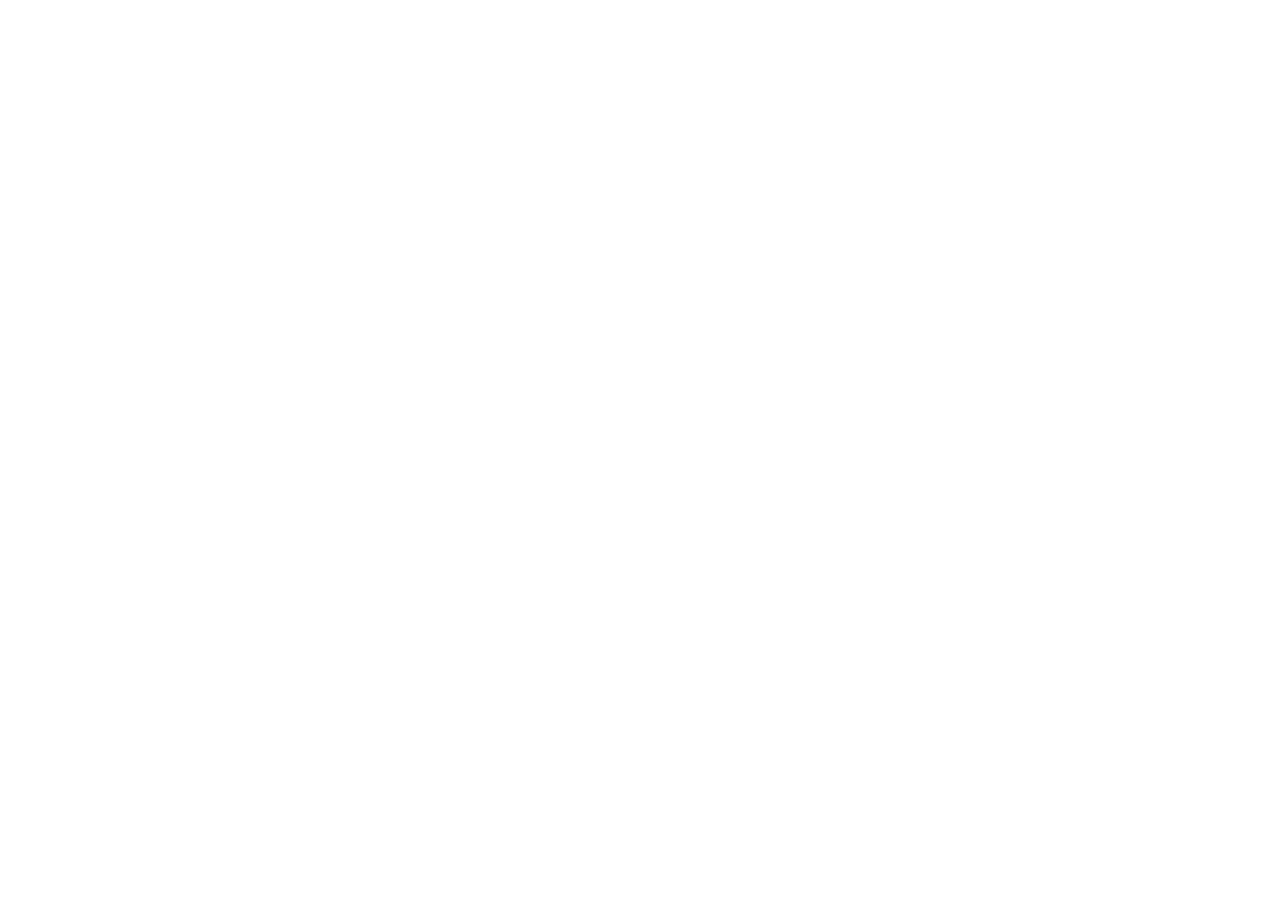
==== index.html @ 73fa4dd8 "initial Commit" ====
<!DOCTYPE html>
<html lang="ko">
  <head>
    <meta charset="UTF-8" />
    <meta http-equiv="X-UA-Compatible" content="IE=edge" />
    <meta name="viewport" content="width=device-width, initial-scale=1.0" />
    <link rel="stylesheet" href="styles.css" />
    <title>Paint Js</title>
  </head>
  <body>
    <script src="app.js"></script>
  </body>
</html>
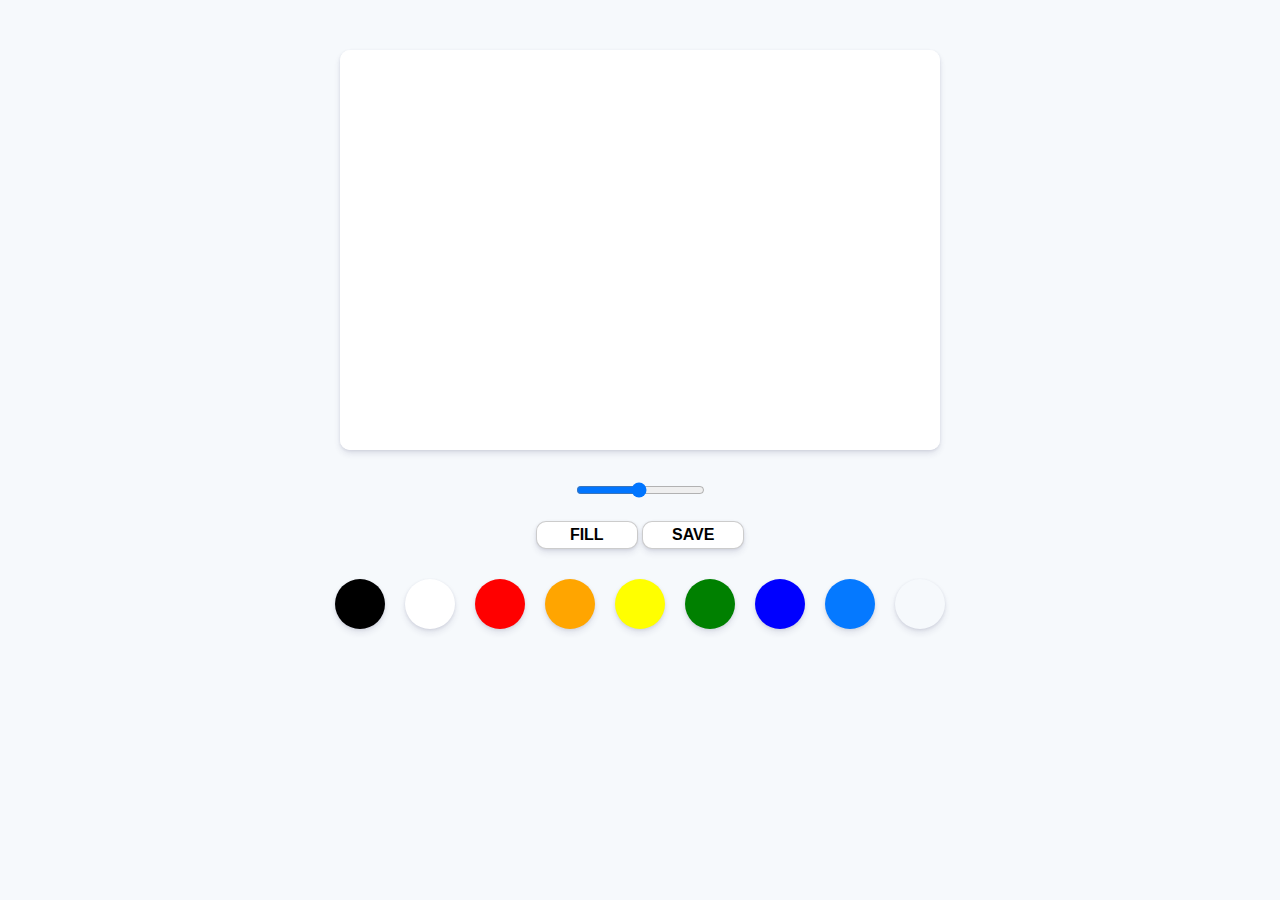
==== commit cf148223: "ffirst upload" ====
--- a/index.html
+++ b/index.html
@@ -5,9 +5,42 @@
     <meta http-equiv="X-UA-Compatible" content="IE=edge" />
     <meta name="viewport" content="width=device-width, initial-scale=1.0" />
     <link rel="stylesheet" href="styles.css" />
+    <script
+      src="https://code.jquery.com/jquery-3.6.0.min.js"
+      integrity="sha256-/xUj+3OJU5yExlq6GSYGSHk7tPXikynS7ogEvDej/m4="
+      crossorigin="anonymous"
+    ></script>
     <title>Paint Js</title>
   </head>
   <body>
+    <canvas id="jsCanvas" class="canvas"> </canvas>
+    <div class="controls">
+      <div class="controls__range">
+        <input
+          type="range"
+          id="jsRange"
+          min="0.1"
+          max="5.0"
+          value="2.5"
+          step="0.1"
+        />
+      </div>
+      <div class="controls__btns">
+        <button id="jsMode">Fill</button>
+        <button id="jsSave">Save</button>
+      </div>
+      <div class="controls__colors" id="jsColors">
+        <div class="jsColor controls__color"></div>
+        <div class="jsColor controls__color"></div>
+        <div class="jsColor controls__color"></div>
+        <div class="jsColor controls__color"></div>
+        <div class="jsColor controls__color"></div>
+        <div class="jsColor controls__color"></div>
+        <div class="jsColor controls__color"></div>
+        <div class="jsColor controls__color"></div>
+        <div class="jsColor controls__color"></div>
+      </div>
+    </div>
     <script src="app.js"></script>
   </body>
 </html>
--- a/styles.css
+++ b/styles.css
@@ -0,0 +1,58 @@
+@import './reset.css';
+
+body {
+  background-color: #f6f9fc;
+  font-family: -apple-system, BlinkMacSystemFont, 'Segoe UI', Roboto, Oxygen,
+    Ubuntu, Cantarell, 'Open Sans', 'Helvetica Neue', sans-serif;
+  display: flex;
+  flex-direction: column;
+  align-items: center;
+  padding-top: 50px;
+}
+
+.canvas {
+  width: 600px;
+  height: 400px;
+  background-color: white;
+  border-radius: 10px;
+  box-shadow: 0 4px 6px rgba(50, 50, 93, 0.11), 0 1px 3px rgba(50, 50, 93, 0.11);
+}
+.controls {
+  margin-top: 30px;
+  display: flex;
+  flex-direction: column;
+  align-items: center;
+}
+.controls .controls__range {
+  margin-bottom: 20px;
+}
+.controls .controls__btns {
+  margin-bottom: 30px;
+}
+.controls__btns button {
+  all: unset;
+  cursor: pointer;
+  background-color: white;
+  padding: 5px 10px;
+  width: 80px;
+  text-align: center;
+  border-radius: 10px;
+  box-shadow: 0 4px 6px rgba(50, 50, 93, 0.11), 0 1px 3px rgba(50, 50, 93, 0.11);
+  border: 1px solid rgba(0, 0, 0, 0.2);
+  text-transform: uppercase;
+  font-weight: bold;
+}
+.controls__btns button:active {
+  transform: scale(0.98);
+}
+.controls .controls__colors {
+  display: flex;
+}
+.controls__colors .controls__color {
+  width: 50px;
+  height: 50px;
+  border-radius: 50%;
+  cursor: pointer;
+  box-shadow: 0 4px 6px rgba(50, 50, 93, 0.11), 0 1px 3px rgba(50, 50, 93, 0.11);
+  margin: 0 10px;
+}
